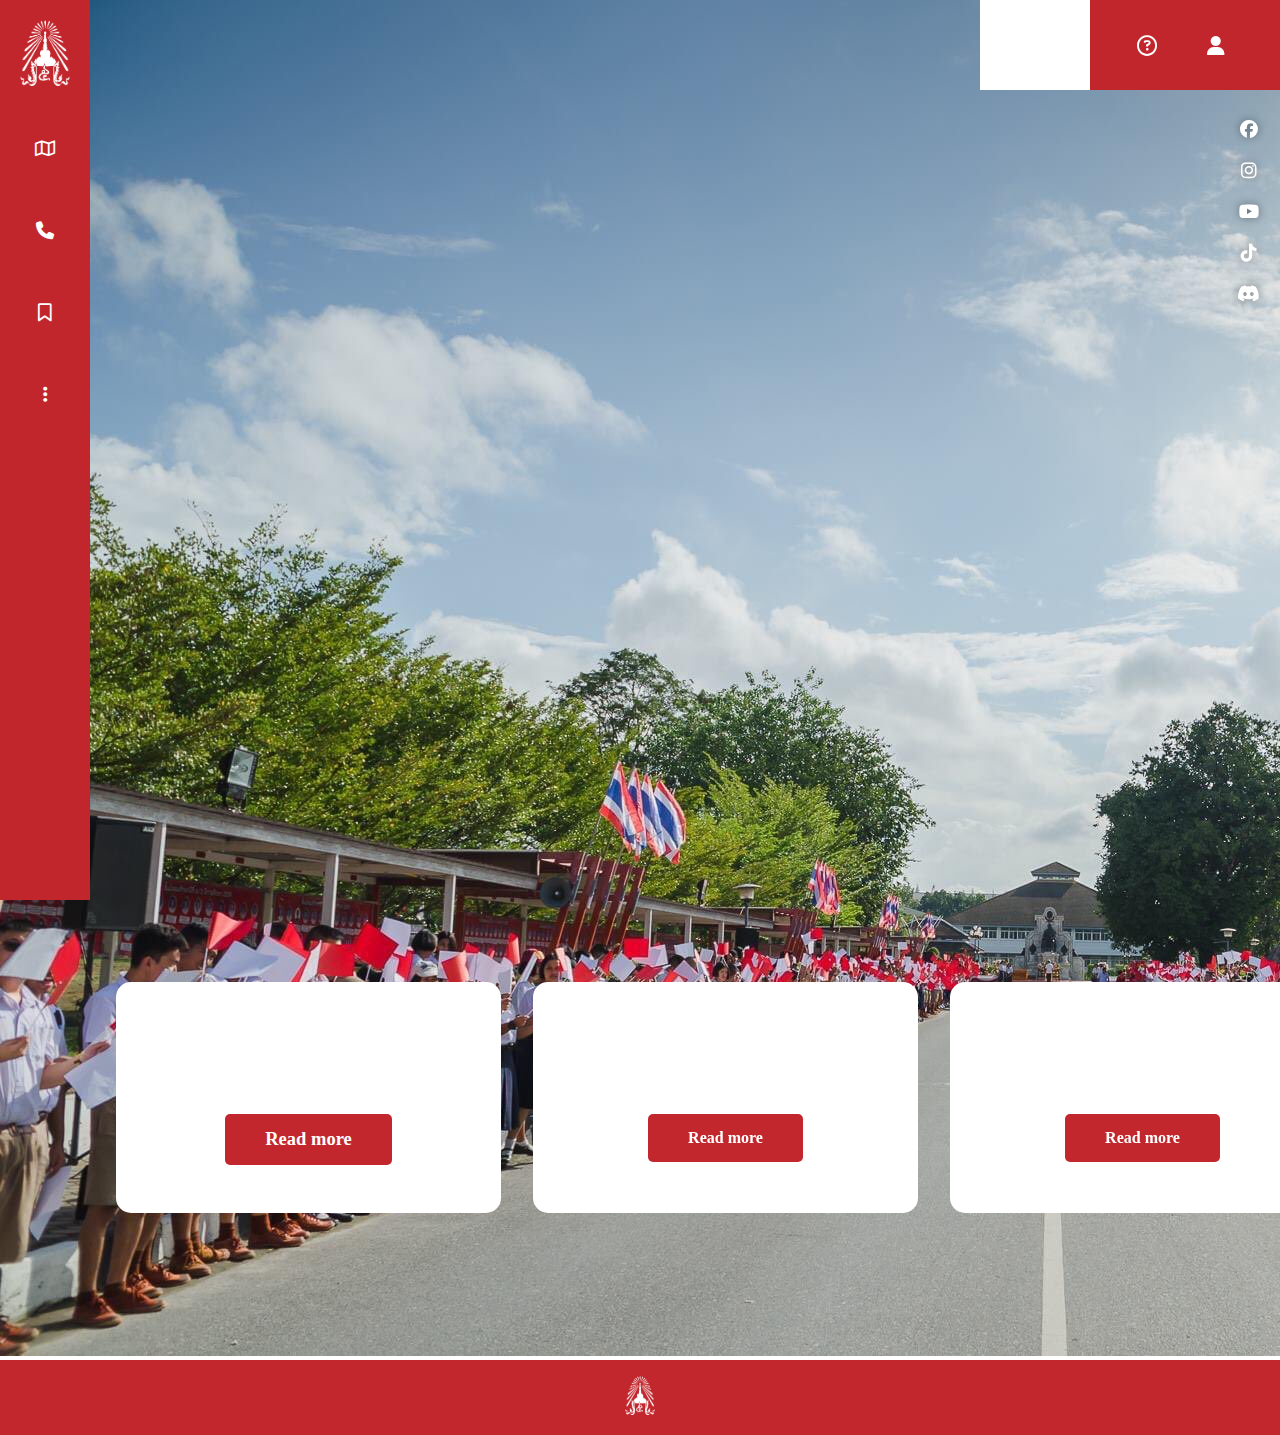
==== index.html @ 06320235 "Add files via upload" ====
<!DOCTYPE html>
<html lang="en">
<head>
    <meta charset="UTF-8">
    <meta name="viewport" content="width=device-width, initial-scale=1.0">
    <title>Benjama Link Up</title>
    <link rel="stylesheet" href="https://cdnjs.cloudflare.com/ajax/libs/font-awesome/6.7.2/css/all.min.css" 
          integrity="sha512-Evv84Mr4kqVGRNSgIGL/F/aIDqQb7xQ2vcrdIwxfjThSH8CSR7PBEakCr51Ck+w+/U6swU2Im1vVX0SVk9ABhg==" 
          crossorigin="anonymous" referrerpolicy="no-referrer" />
    <link rel="stylesheet" href="style.css">
</head>
<body>
    <nav>
        <div class="right-container">
            <div class="nav-con-right">
                <ul class="right-menu">
                    <a href="report.html"><i class="fa-regular fa-circle-question"></i></a>
                    <a href="sign-up.html"><i class="fa-solid fa-user"></i></a>
                </ul>
            </div>
        </div>
        <div class="small-container">
        </div>
        <div class="left-container">
            <div class="nav-con">
                <div class="logo">
                    <img src="picture/bm logo.png" alt="Benjama Logo" class="Benjama-Logo">
                </div>
                <ul class="menu">
                    <a href="map.html"><i class="fa-regular fa-map"></i></li></a>
                    <a href="contact.html"><i class="fa-solid fa-phone"></i> </li></a>
                    <a href="booking.html"><i class="fa-regular fa-bookmark"></i></li></a>
                    <a href="more.html"><i class="fa-solid fa-ellipsis-vertical"></i></li></a>
                </ul>
            </div>
        </div>
        <div class="app-container">
            <div class="app-linker-con">
                <ul class="app-linker">
                    <a href="https://www.facebook.com/StudentcouncilBM?locale=th_TH"><i class="fa-brands fa-facebook"></i></a>
                    <a href="https://www.instagram.com/scbm.official/"><i class="fa-brands fa-instagram"></i></a>
                    <a href="https://www.youtube.com/@%E0%B8%AA%E0%B8%A0%E0%B8%B2%E0%B8%99%E0%B8%B1%E0%B8%81%E0%B9%80%E0%B8%A3%E0%B8%B5%E0%B8%A2%E0%B8%99%E0%B9%82%E0%B8%A3%E0%B8%87%E0%B9%80%E0%B8%A3%E0%B8%B5%E0%B8%A2%E0%B8%99%E0%B9%80%E0%B8%9A%E0%B8%8D%E0%B8%88%E0%B8%A1%E0%B8%A3%E0%B8%B2%E0%B8%8A%E0%B8%B9%E0%B8%97%E0%B8%B4"><i class="fa-brands fa-youtube"></i></a>
                    <a href="https://www.tiktok.com/@pr.benjama"><i class="fa-brands fa-tiktok"></i></a>
                    <a href="https://discord.gg/k72pqFJwjA"><i class="fa-brands fa-discord"></i></a>
                </ul>
            </div>
        </div>
    </nav>
    <section class="home background">
        <img src="/picture/bm.jpeg" alt="">
    </section>
    <script>
        var prevScrollpos = window.pageYOffset;

window.onscroll = function() {
    var currentScrollPos = window.pageYOffset;

    if (prevScrollpos > currentScrollPos) {
        document.querySelector('.left-container').style.left = "0"; 
        document.querySelector('.app-linker').style.right = "0"; 
    } else {
        document.querySelector('.left-container').style.left = "-90px"; 
        document.querySelector('.app-linker').style.right = "-90px"; 
    }

    prevScrollpos = currentScrollPos;
}
    </script>

    <div class="rectangle-container">
        <section class="team">
            <div class="teams-item">
            <a href="https://www.benjama.ac.th/2025/student-news/2568-stuspacial-m1-m4/">Read more</a>
            </div>
            <div class="teams-item2">
                <a href="https://www.benjama.ac.th/2025/announce/dpst68/">Read more</a>
                </div>
            <div class="teams-item3">
                    <a href="https://www.benjama.ac.th/2024/academic/67-pretest-m3/">Read more</a>
                </div>
             <div class="teams-item4">
                    <a href="https://www.benjama.ac.th/2024/academic/67-pretest-p6/">Read more</a>
                    </div>
                </section>
    </div>
    
    
  <body onload="startTime()">

    <div id="txt"></div>
    <script>
    function startTime() {
    const today = new Date();ผ
    let h = today.getHours();
    let m = today.getMinutes();
    let s = today.getSeconds();
    m = checkTime(m);
    s = checkTime(s);           
    document.getElementById('txt').innerHTML =  h + ":" + m + ":" + s;
    setTimeout(startTime, 1000);
    }

    function checkTime(i) {
    if (i < 10) {i = "0" + i};  // add zero in front of numbers < 10
    return i;
    }
    </script>

</body>

<footer>
    <img src="picture/bm logo.png" alt="Benjama Logo" class="Benjama-Logo-bottom">
</footer>
</html>
---- style.css ----
@font-face {
    font-family: 'Premier League';
    src: url('PremierLeague-Bold.eot');
    src: local('Premier League Bold'), local('PremierLeague-Bold'),
        url('PremierLeague-Bold.eot?#iefix') format('embedded-opentype'),
        url('PremierLeague-Bold.woff2') format('woff2'),
        url('PremierLeague-Bold.woff') format('woff'),
        url('PremierLeague-Bold.ttf') format('truetype');
    font-weight: 700;
    font-style: normal;
}


@font-face {
    font-family: 'Premier League';
    src: url('PremierLeague-Italic.eot');
    src: local('Premier League Italic'), local('PremierLeague-Italic'),
        url('PremierLeague-Italic.eot?#iefix') format('embedded-opentype'),
        url('PremierLeague-Italic.woff2') format('woff2'),
        url('PremierLeague-Italic.woff') format('woff'),
        url('PremierLeague-Italic.ttf') format('truetype');
    font-weight: 400;
    font-style: italic;
}

@font-face {
    font-family: 'Premier League';
    src: url('PremierLeague-HeavyItalic.eot');
    src: local('Premier League Heavy Italic'), local('PremierLeague-HeavyItalic'),
        url('PremierLeague-HeavyItalic.eot?#iefix') format('embedded-opentype'),
        url('PremierLeague-HeavyItalic.woff2') format('woff2'),
        url('PremierLeague-HeavyItalic.woff') format('woff'),
        url('PremierLeague-HeavyItalic.ttf') format('truetype');
    font-weight: 900;
    font-style: italic;
}

@font-face {
    font-family: 'Premier League';
    src: url('PremierLeague-Regular.eot');
    src: local('Premier League'), local('PremierLeague-Regular'),
        url('PremierLeague-Regular.eot?#iefix') format('embedded-opentype'),
        url('PremierLeague-Regular.woff2') format('woff2'),
        url('PremierLeague-Regular.woff') format('woff'),
        url('PremierLeague-Regular.ttf') format('truetype');
    font-weight: 400;
    font-style: normal;
}

@font-face {
    font-family: 'Premier League';
    src: url('PremierLeague-LightItalic.eot');
    src: local('Premier League Light Italic'), local('PremierLeague-LightItalic'),
        url('PremierLeague-LightItalic.eot?#iefix') format('embedded-opentype'),
        url('PremierLeague-LightItalic.woff2') format('woff2'),
        url('PremierLeague-LightItalic.woff') format('woff'),
        url('PremierLeague-LightItalic.ttf') format('truetype');
    font-weight: 300;
    font-style: italic;
}

@font-face {
    font-family: 'Premier League';
    src: url('PremierLeague-Heavy.eot');
    src: local('Premier League Heavy'), local('PremierLeague-Heavy'),
        url('PremierLeague-Heavy.eot?#iefix') format('embedded-opentype'),
        url('PremierLeague-Heavy.woff2') format('woff2'),
        url('PremierLeague-Heavy.woff') format('woff'),
        url('PremierLeague-Heavy.ttf') format('truetype');
    font-weight: 900;
    font-style: normal;
}

@font-face {
    font-family: 'Premier League';
    src: url('PremierLeague-Light.eot');
    src: local('Premier League Light'), local('PremierLeague-Light'),
        url('PremierLeague-Light.eot?#iefix') format('embedded-opentype'),
        url('PremierLeague-Light.woff2') format('woff2'),
        url('PremierLeague-Light.woff') format('woff'),
        url('PremierLeague-Light.ttf') format('truetype');
    font-weight: 300;
    font-style: normal;
}

@font-face {
    font-family: 'Premier League';
    src: url('PremierLeague-BoldItalic.eot');
    src: local('Premier League Bold Italic'), local('PremierLeague-BoldItalic'),
        url('PremierLeague-BoldItalic.eot?#iefix') format('embedded-opentype'),
        url('PremierLeague-BoldItalic.woff2') format('woff2'),
        url('PremierLeague-BoldItalic.woff') format('woff'),
        url('PremierLeague-BoldItalic.ttf') format('truetype');
    font-weight: 700;
    font-style: italic;
}

@font-face {
    font-family: 'Juventus';
    src: url(fonts/juventus-fans-bold.ttf);
    src: local('Juventus fans bold'), local('Juventus-fans-bold'),
        url('fonts/juventus-fans-bold.ttf') format('truetype'),
}

@font-face {
    font-family: 'England';
    src: url(fonts/England-WC-2022-by-ILNUR127.ttf);
    src: local('England'), local('Juventus-fans-bold'),
        url('fonts/juventus-fans-bold.ttf') format('truetype'),
}
*{
    margin: 0px;
    padding: px;
    box-sizing: border-box;
}


.left-container {
    position: fixed;
    top: 0;
    left: 0;
    height: 100%;
    width: 90px;
    background: #c2262d;
    display: flex;
    flex-direction: column;
    padding: 20px;
    z-index: 1;
    transition: left 0.5s ease;
}


.menu {
    list-style: none; 
    display: flex;
    flex-direction: column;
    gap: 30px;
    margin-bottom: 20px;
    justify-content: center;
    align-items: center;  
    padding: 0; 
}

.menu li {
    display: flex;
    justify-content: center;  
}

.menu i {
    margin-top: 10px;
    color: #fff;
    font-size: 18px;
    padding: 12px;
    border-radius: 5px;
    transition: font-size 0.3s ease, transform 0.3s ease;
}

.menu i:hover {
    font-size: 1.3em;
    transform: scale(1.1);
    background-color: #333;
    background: rgba(255, 255, 255, 0.1);
    cursor: pointer;
}

.logo {
    display: flex; 
    justify-content: center; 
    align-items: center;
    margin-bottom: 2rem; 
}
.logo img {
    width: 100%; 
    height: auto;  
    max-width: 50px; 
    cursor: pointer;
}


.home-background {
    background-size: cover;
    z-index:-1 ;
    width: 100%;
    height: auto;
    object-fit: cover;
    overflow-x: hidden;
}

.right-container {
    position: fixed;
    top: 0;
    right: 0;
    width: 285px;
    height: 90px;
    background-color: #c2262d;
} 

.right-menu {
    list-style: none;
    position: fixed;
    top: 36px;
    right: 55px;
    display: flex;
    gap: 40px;
    margin-left: auto;
}

.right-menu i {
    color: #fff;
    font-size: 20px;
    transition: color 0.5s ease;
    margin-left: 10px ;
}

.right-menu i:hover {
    color: #000000;
}

.small-container {
    position: fixed;
    top: 0;
    right: 190px;
    width: 110px;
    height: 90px;
    background-color: #ffffff;
    background-image: url('picture/scbm.png');
    background-size: 80%;
    background-position: center;
    background-repeat: no-repeat;
    transition: background-color 0.5s ease;
}

.app-linker-con {
    display: flex;
    justify-content: center;
}

.app-linker {
    position: fixed;
    top: 100px;
    right: 0px;
    color: #ffffff;
    display: flex;
    flex-direction: column;
    align-items: center; 
    gap: 20px; 
    padding: 20px;
    z-index: 10;
    transition: right 0.5s ease;
}
.app-linker a{
    color: #ffffff;
    font-size: 18px;
    transition: color 0.3s ease, transform 0.2s ease;
    text-shadow: 0 0 10px rgb(0, 0, 0, 0.4);  
}

.app-linker a:hover {
    color: #c2272d; 
    transform: scale(1.2);
    text-shadow: 0 0 10px rgb(0, 0, 0, 0);
    
}
.team{
    padding-bottom:-1000rem;
    height: 250px;
    width: 1700px;
    z-index:14 ;
    display: grid;
    grid-template-columns: repeat(4,1fr);
    padding: 1rem;
    margin-top:210px ;
    
   }
.teams-item {
    font-size: 18.5px;
    font-weight: 700;
    background-image: url('https://cdn.benjama.ac.th/wp-content/uploads/2025/01/14140824/Banner-website-B.M.jpg.webp');
    background-size: cover;
    background-repeat: no-repeat;
    background-position: center;
    z-index: 17;
    padding: 2rem ;
    background-color: #fff;
    color:#000000;
    transition:0.5s ;
    text-align: center;
    text-decoration: none;
    border-radius: 15px ;
    margin: 1rem;
    transition: font-size 0.3s ease, transform 0.3s ease;
}
.teams-item:hover{
    transform: scale(1.1);
    color: #fff;

}
.teams-item a{
    font-weight: 900;
    text-decoration: none;
    padding:0rem ;
    color:black;
    background-color: rgb(6, 242, 163);
}
.teams-item a:hover{
    color:white;
    background-color: #c2272d;
}
.teams-item2{
    background-image: url('https://cdn.benjama.ac.th/wp-content/uploads/2025/01/15165520/Banner-website-B.M.-1.jpg.webp');
    background-size: cover;
    background-repeat: no-repeat;
    background-position: center;
    z-index: 17;
    padding: 2rem ;
    background-color: #fff;
    color:#000000;
    transition:0.5s ;
    text-align: center;
    text-decoration: none;
    border-radius: 15px ;
    margin: 1rem;
    transition: font-size 0.3s ease, transform 0.3s ease;
}
.teams-item2:hover{
    transform: scale(1.1);
    color: #fff;

}
.teams-item2 a{
    font-weight: 900;
    text-decoration: none;
    padding:9rem ;
    color:black;
    background-color: rgb(6, 242, 163);
}
.teams-item2 a:hover{
    color:white;
    background-color: #c2272d;
}
.teams-item3{
    background-image: url('https://cdn.benjama.ac.th/wp-content/uploads/2024/12/25095131/67-pretest-m3.jpg.webp');
    background-size: cover;
    background-repeat: no-repeat;
    background-position: center;
    z-index: 17;
    padding: 2rem ;
    background-color: #fff;
    color:#000000;
    transition:0.5s ;
    text-align: center;
    text-decoration: none;
    border-radius: 15px ;
    margin: 1rem;
    transition: font-size 0.3s ease, transform 0.3s ease;
}
.teams-item3:hover{
    transform: scale(1.1);
    color: #fff;

}
.teams-item3 a{
    font-weight: 900;
    text-decoration: none;
    padding:9rem ;
    color:black;
    background-color: rgb(6, 242, 163);
}
.teams-item3 a:hover{
    color:white;
    background-color: #c2272d;
}
.teams-item4{
    background-image: url('https://cdn.benjama.ac.th/wp-content/uploads/2024/12/24164214/Banner-website-B.M.jpg.webp');
    background-size: cover;
    background-repeat: no-repeat;
    background-position: center;
    z-index: 17;
    padding: 2rem ;
    background-color: #fff;
    color:#000000;
    transition:0.5s ;
    text-align: center;
    text-decoration: none;
    border-radius: 15px ;
    margin: 1rem;
    transition: font-size 0.3s ease, transform 0.3s ease;
}
.teams-item4:hover{
    transform: scale(1.1);
    color: #fff;

}
.teams-item4 a{
    font-weight: 900;
    text-decoration: none;
    padding:9rem ;
    color:black;
    background-color: rgb(6, 242, 163);
}
.teams-item4 a:hover{
    color:white;
    background-color: #c2272d;
}
footer {
    background-color: #c2272d;
    text-align: center;
    width:auto;
    padding:1rem;
    margin-top:0rem;
} 

.rectangle-container {
    padding-bottom:-1000rem;
    font-family: 'Premier League' !important;
    font-style: normal;
    position: absolute;
    top: 80%; 
    left: 5%; 
    border-radius: 8px; 
    padding: 20px;
    width: 300px; 
    color: #fff; 
    text-align: center;

}


.rectangle-container a {
    margin-bottom: 1rem;
    display: inline-block;
    margin-top: 100px;
    padding: 15px 40px;
    background: #c2272d; 
    color: #fff;
    text-decoration: none;
    border-radius: 5px;
    transition: background 0.3s;
}

.rectangle-container a:hover {
    color:white;
    background: #dd383d;
} 

footer {
    font-family: 'Premier League';
	font-weight: 700;
    color: #fff;
}

.Benjama-Logo-bottom {
    height: auto;  
    max-width: 30px;
}

#txt {
    font-family: 'Juventus';
    font-size: 48px;
    color: #ffffff;
    padding: 10px;
    text-align: center;
    width: fit-content;
    position: fixed;
    top: 0;
    right: 310px;
    text-shadow: 0 0 10px rgb(0, 0, 0, 0.1);  
}
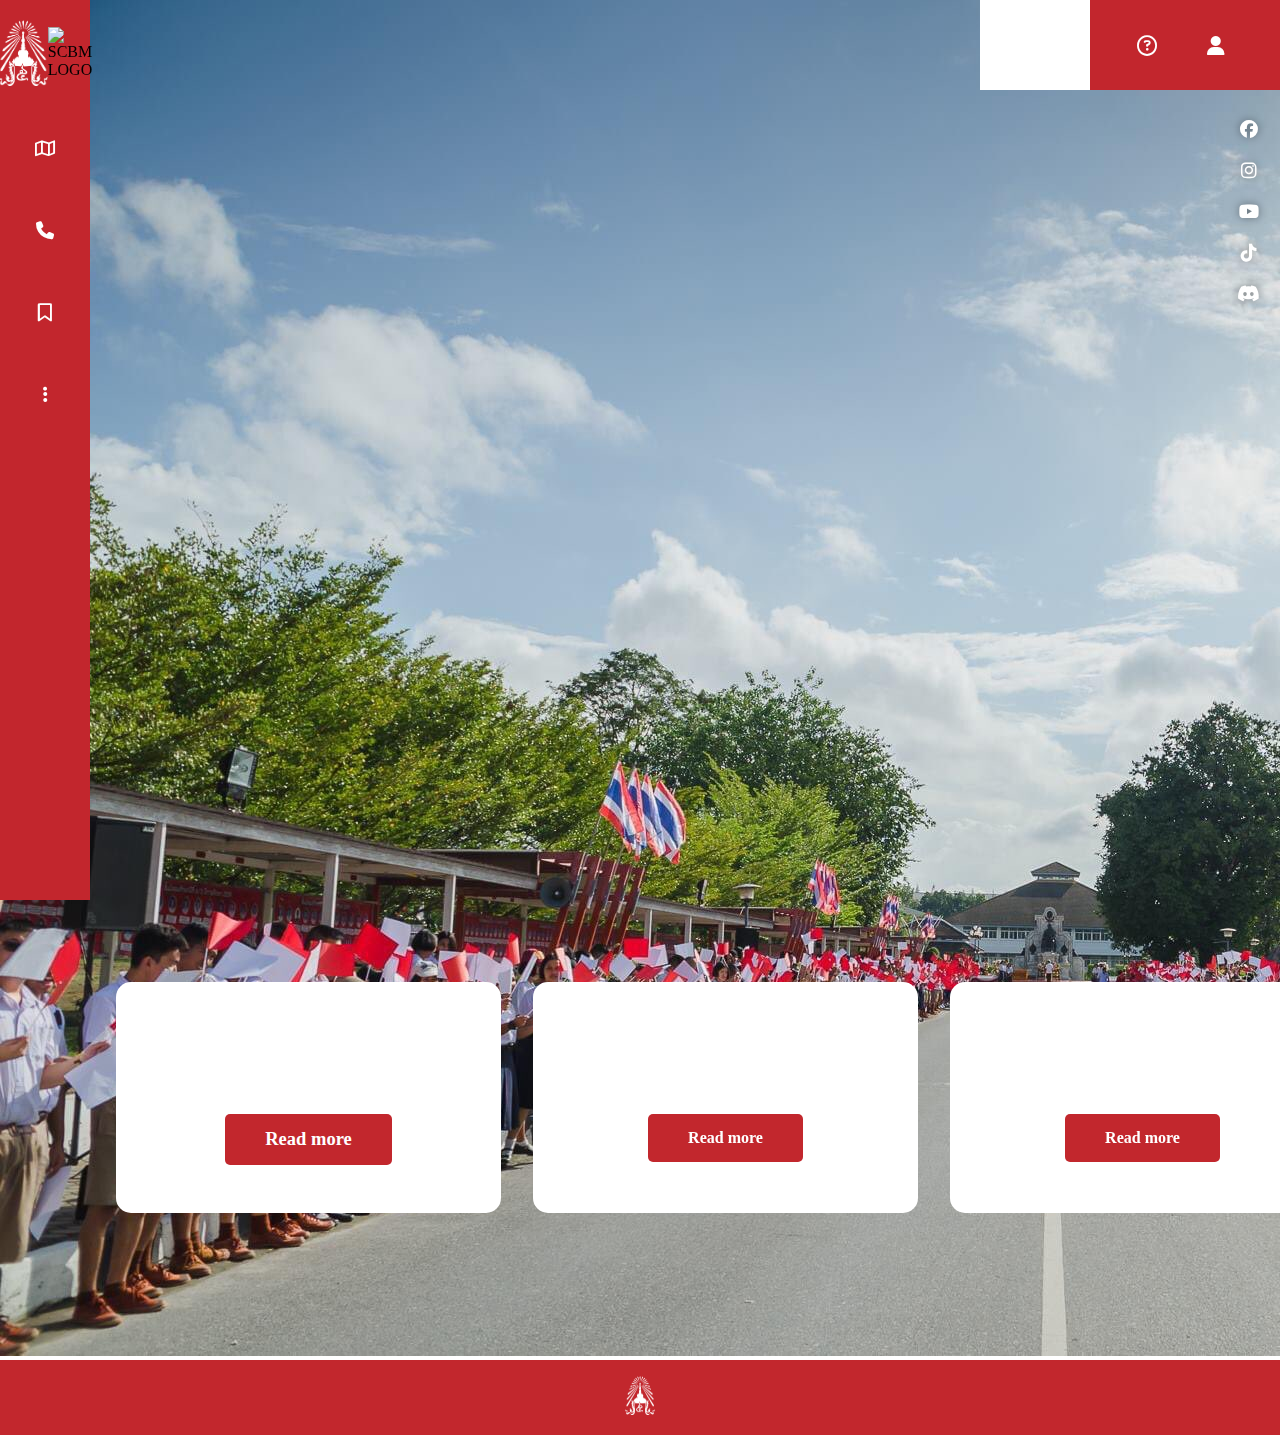
==== commit 29ee3e25: "Update index.html" ====
--- a/index.html
+++ b/index.html
@@ -25,6 +25,7 @@
             <div class="nav-con">
                 <div class="logo">
                     <img src="picture/bm logo.png" alt="Benjama Logo" class="Benjama-Logo">
+                    <img src="picture/scbm.png" alt="SCBM LOGO " class="SCBM-LOGO">
                 </div>
                 <ul class="menu">
                     <a href="map.html"><i class="fa-regular fa-map"></i></li></a>
@@ -47,7 +48,7 @@
         </div>
     </nav>
     <section class="home background">
-        <img src="/picture/bm.jpeg" alt="">
+        <img src="picture/bm.jpeg" alt="">
     </section>
     <script>
         var prevScrollpos = window.pageYOffset;
--- a/style.css
+++ b/style.css
@@ -170,6 +170,7 @@
     margin-bottom: 2rem; 
 }
 .logo img {
+    image: url('/picture/bm logo.png');
     width: 100%; 
     height: auto;  
     max-width: 50px; 
@@ -178,6 +179,7 @@
 
 
 .home-background {
+     background-image: url('/picture/bm.jpeg');
     background-size: cover;
     z-index:-1 ;
     width: 100%;
